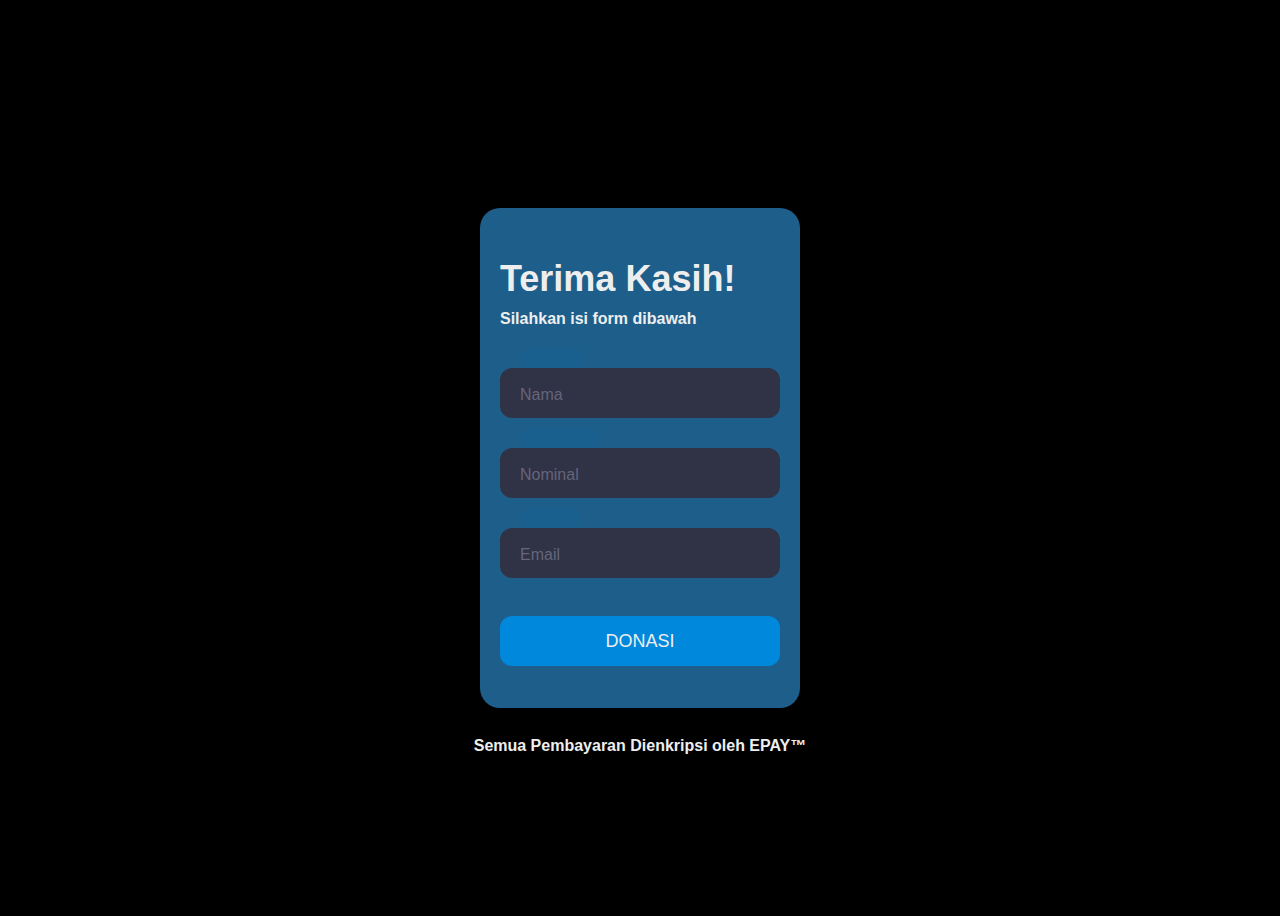
==== donasi.html @ 2bef5414 "V0.6" ====
<!DOCTYPE html>
<html lang="en">

<head>
    <title>DONASI SMAN 1 BANJAR</title>
</head>

<div class="form">
    <form action="thanks.html" id="nameform" method="POST">
        <div class="title">Terima Kasih!</div>
        <div class="subtitle">Silahkan isi form dibawah</div>
        <div class="input-container ic1">
            <input minleghth="1" required="" id="firstname" class="input" type="text" placeholder=" " />
            <div class="cut"></div>
            <label for="firstname" class="placeholder">Nama</label>
        </div>
        <div class="input-container ic2">
            <input id="lastname" class="input" type="text" placeholder=" " />
            <div class="cut cut-1"></div>
            <label for="lastname" class="placeholder">Nominal</label>
        </div>
        <div class="input-container ic2">
            <input required="" id="email" class="input" type="email" placeholder=" " />
            <div class="cut cut-short"></div>
            <label for="email" class="placeholder">Email</>
        </div>
        <button type="text" class="submit">DONASI</button>

    </form>
</div>

<div class="bottom">
    <span>Semua Pembayaran Dienkripsi oleh EPAY™</span>
</div>


<link href="css/donasi.css" rel="stylesheet" />
---- css/donasi.css ----
body {
    align-items: center;
    background-color: #000;
    display: flex;
    justify-content: center;
    height: 100vh;
  }
  
  .form {
    background-color: #1d5e8a;
    border-radius: 20px;
    box-sizing: border-box;
    height: 500px;
    padding: 20px;
    width: 320px;
  }
  
  .title {
    color: #eee;
    font-family: sans-serif;
    font-size: 36px;
    font-weight: 600;
    margin-top: 30px;
  }
  
  .subtitle {
    color: #eee;
    font-family: sans-serif;
    font-size: 16px;
    font-weight: 600;
    margin-top: 10px;
  }
  
  .input-container {
    height: 50px;
    position: relative;
    width: 100%;
  }
  
  .ic1 {
    margin-top: 40px;
  }
  
  .ic2 {
    margin-top: 30px;
  }
  
  .input {
    background-color: #303245;
    border-radius: 12px;
    border: 0;
    box-sizing: border-box;
    color: #eee;
    font-size: 18px;
    height: 100%;
    outline: 0;
    padding: 4px 20px 0;
    width: 100%;
  }
  
  .cut {
    background-color: #19608f;
    border-radius: 10px;
    height: 20px;
    left: 20px;
    position: absolute;
    top: -20px;
    transform: translateY(0);
    transition: transform 500ms;
    width: 64px;
  }
  
  .cut-1{
    width: 80px;
  }

  .cut-short {
    width: 60px;
  }
  
  .input:focus ~ .cut,
  .input:not(:placeholder-shown) ~ .cut {
    transform: translateY(8px);
  }
  
  .placeholder {
    color: #65657b;
    font-family: sans-serif;
    left: 20px;
    line-height: 14px;
    pointer-events: none;
    position: absolute;
    transform-origin: 0 50%;
    transition: transform 500ms, color 500ms;
    top: 20px;
  }
  .bottom {
      color: #eee;
      font-weight: 600;
      position:absolute;
      justify-content:center;
      font-family: sans-serif;
      margin-top:45%;
    }

  .input:focus ~ .placeholder,
  .input:not(:placeholder-shown) ~ .placeholder {
    transform: translateY(-30px) translateX(10px) scale(0.75);
  }
  
  .input:not(:placeholder-shown) ~ .placeholder {
    color: #808097;
  }
  
  .input:focus ~ .placeholder {
    color: #ffffff;
    font-size: 22px;
    font-style: inherit;
  }
  
  .submit {
    background-color: #08d;
    border-radius: 12px;
    border: 0;
    box-sizing: border-box;
    color: #eee;
    cursor: pointer;
    font-size: 18px;
    height: 50px;
    margin-top: 38px;
    text-align: center;
    width: 100%;
  }
  
  .submit:active {
    background-color: #06b;
  }
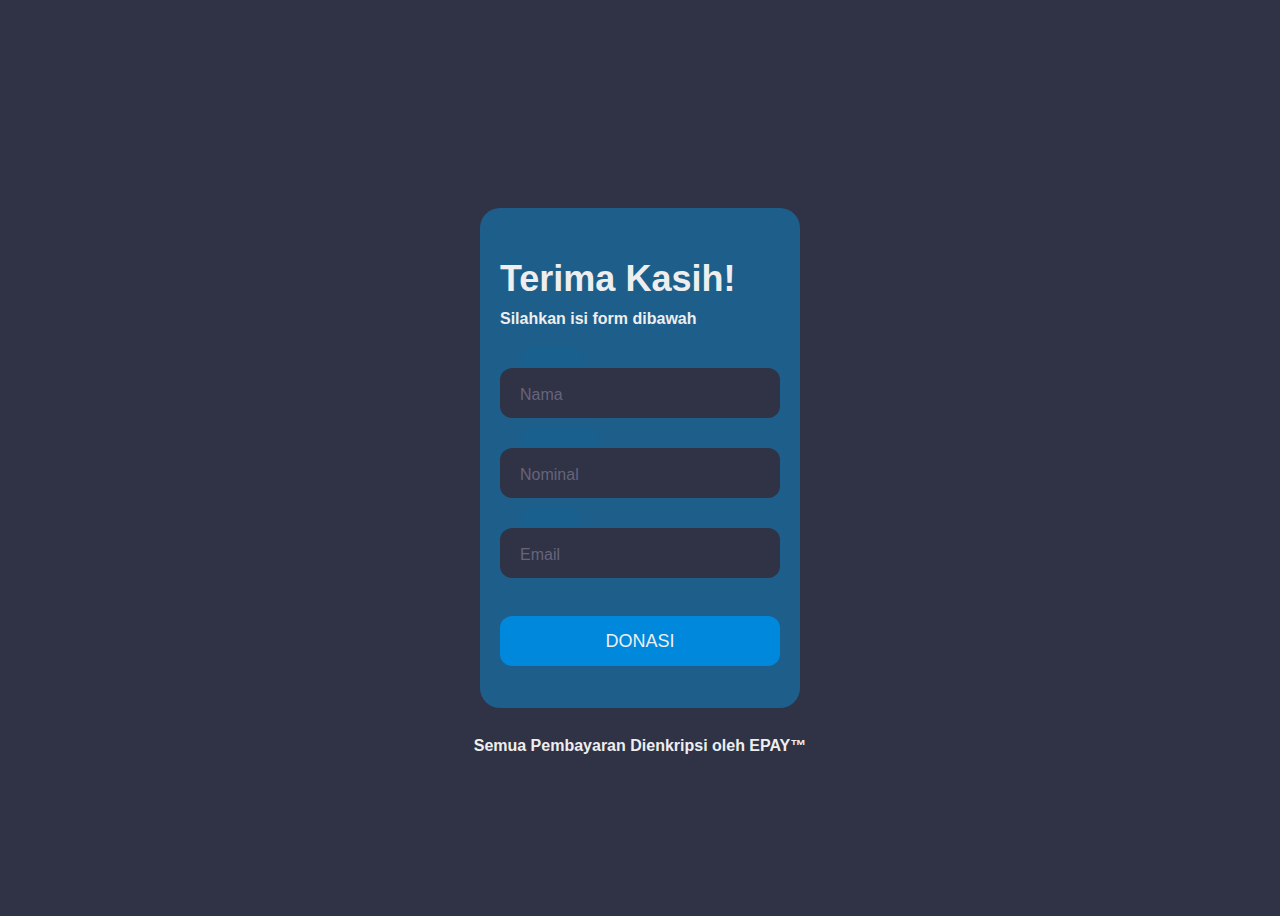
==== commit 632cbaad: "add viewport" ====
--- a/donasi.html
+++ b/donasi.html
@@ -2,11 +2,12 @@
 <html lang="en">
 
 <head>
+    <meta content="width=device-width, initial-scale=1.0" name="viewport">
     <title>DONASI SMAN 1 BANJAR</title>
 </head>
 
 <div class="form">
-    <form action="thanks.html" id="nameform" method="POST">
+    <form action="thanks.html" id="nameform" method="GET">
         <div class="title">Terima Kasih!</div>
         <div class="subtitle">Silahkan isi form dibawah</div>
         <div class="input-container ic1">
@@ -34,4 +35,5 @@
 </div>
 
 
-<link href="css/donasi.css" rel="stylesheet" />+<link href="css/donasi.css" rel="stylesheet" />
+<link href="/favicon.ico" rel="shortcut icon" />--- a/css/donasi.css
+++ b/css/donasi.css
@@ -1,6 +1,6 @@
 body {
     align-items: center;
-    background-color: #000;
+    background-color: #303245;
     display: flex;
     justify-content: center;
     height: 100vh;
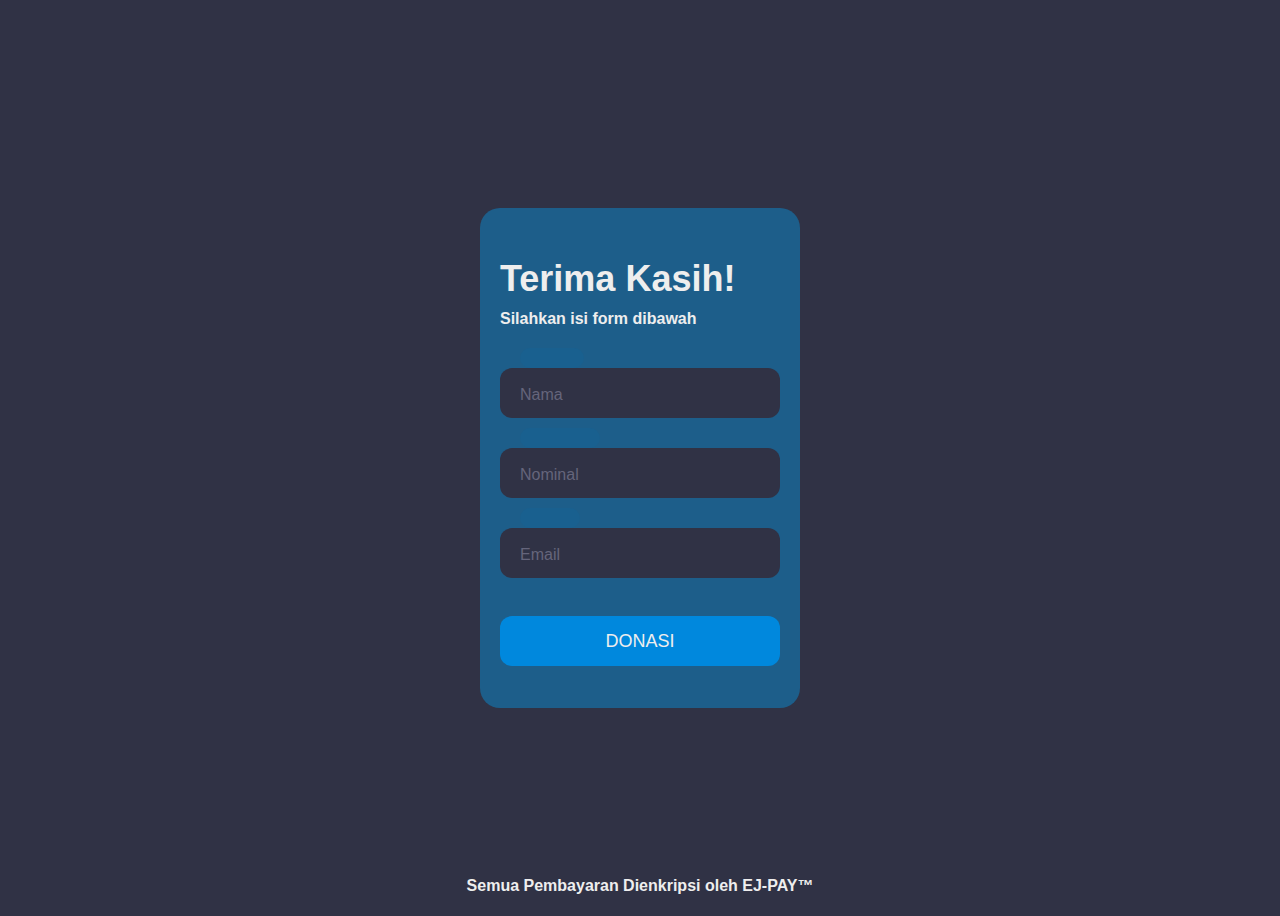
==== commit dcc4be11: "minor fix" ====
--- a/donasi.html
+++ b/donasi.html
@@ -2,7 +2,7 @@
 <html lang="en">
 
 <head>
-    <meta content="width=device-width, initial-scale=1.0" name="viewport">
+    <meta content="width=device-width, initial-scale=0.5" name="viewport">
     <title>DONASI SMAN 1 BANJAR</title>
 </head>
 
@@ -31,7 +31,7 @@
 </div>
 
 <div class="bottom">
-    <span>Semua Pembayaran Dienkripsi oleh EPAY™</span>
+    <span>Semua Pembayaran Dienkripsi oleh EJ-PAY™</span>
 </div>
 
 
--- a/css/donasi.css
+++ b/css/donasi.css
@@ -100,7 +100,7 @@
       position:absolute;
       justify-content:center;
       font-family: sans-serif;
-      margin-top:45%;
+      bottom: 5px;
     }
 
   .input:focus ~ .placeholder,
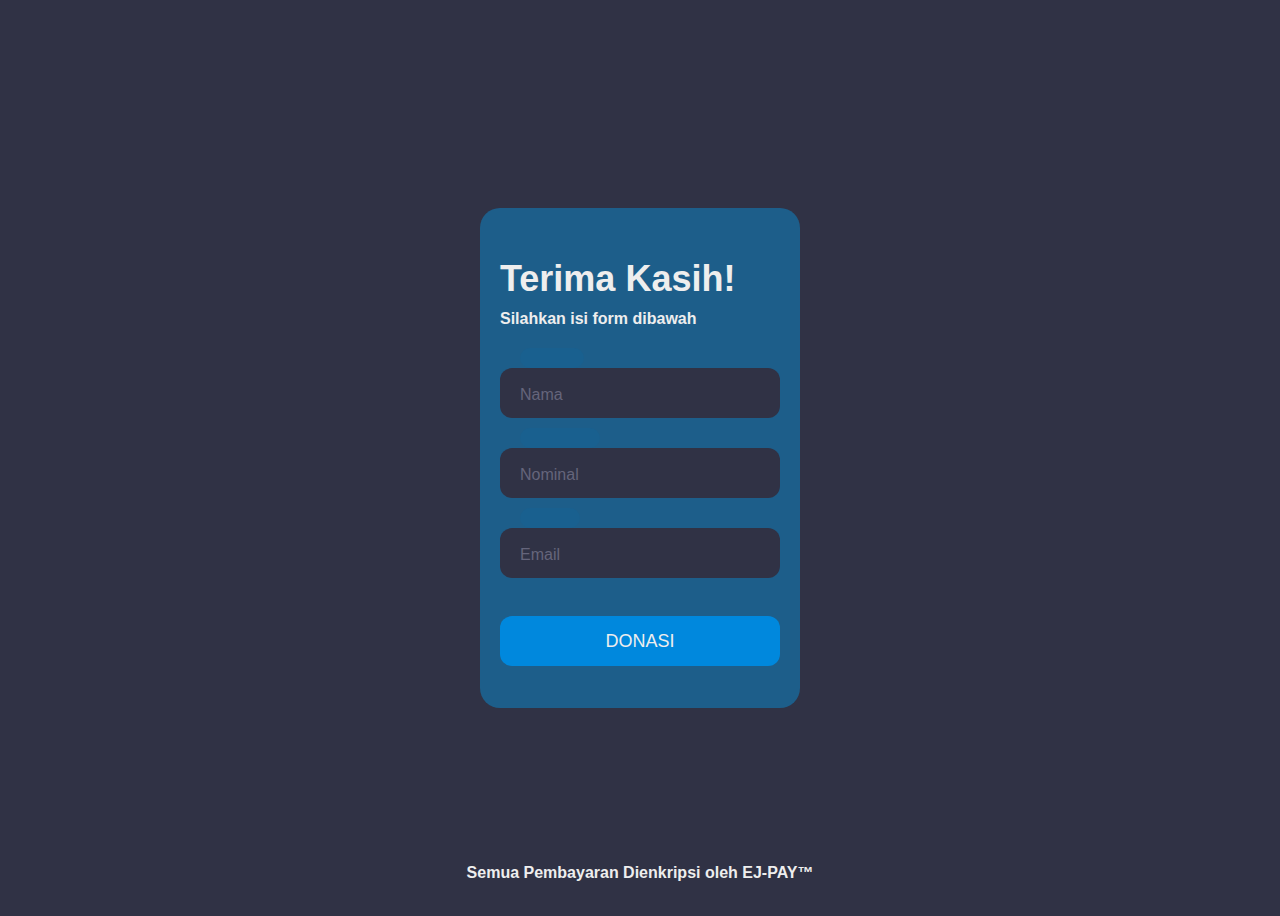
==== commit 1f9f58ce: "V.0.6" ====
--- a/donasi.html
+++ b/donasi.html
@@ -1,8 +1,8 @@
 <!DOCTYPE html>
 <html lang="en">
-
+    
 <head>
-    <meta content="width=device-width, initial-scale=0.5" name="viewport">
+    <meta content="width=device-width, initial-scale=1.0" name="viewport">
     <title>DONASI SMAN 1 BANJAR</title>
 </head>
 
--- a/css/donasi.css
+++ b/css/donasi.css
@@ -100,7 +100,7 @@
       position:absolute;
       justify-content:center;
       font-family: sans-serif;
-      bottom: 5px;
+      bottom: 2vh;
     }
 
   .input:focus ~ .placeholder,
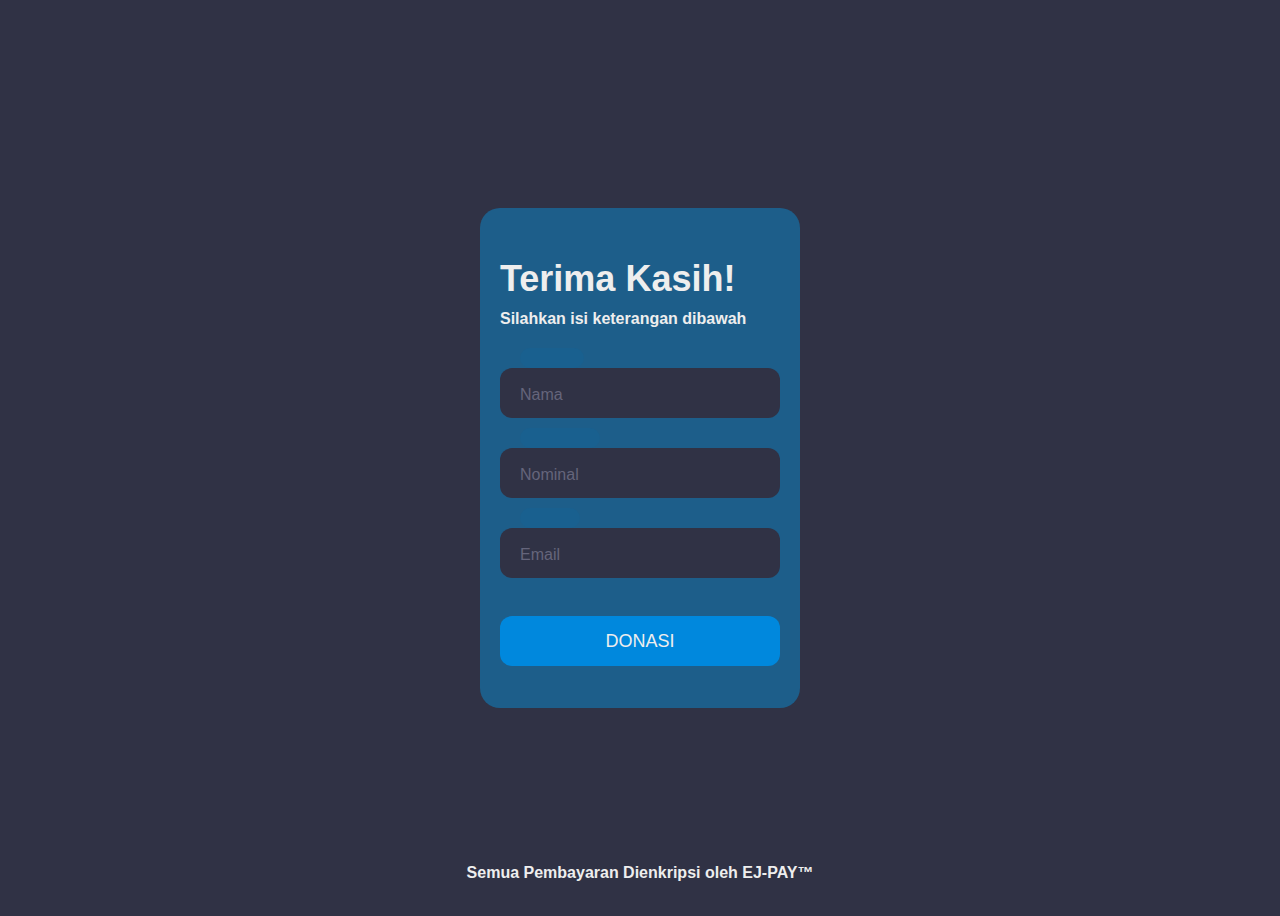
==== commit 34a2f70c: "change one line" ====
--- a/donasi.html
+++ b/donasi.html
@@ -9,7 +9,7 @@
 <div class="form">
     <form action="thanks.html" id="nameform" method="GET">
         <div class="title">Terima Kasih!</div>
-        <div class="subtitle">Silahkan isi form dibawah</div>
+        <div class="subtitle">Silahkan isi keterangan dibawah</div>
         <div class="input-container ic1">
             <input minleghth="1" required="" id="firstname" class="input" type="text" placeholder=" " />
             <div class="cut"></div>
@@ -36,4 +36,4 @@
 
 
 <link href="css/donasi.css" rel="stylesheet" />
-<link href="/favicon.ico" rel="shortcut icon" />+<link href="/favicon.ico" rel="shortcut icon" />
